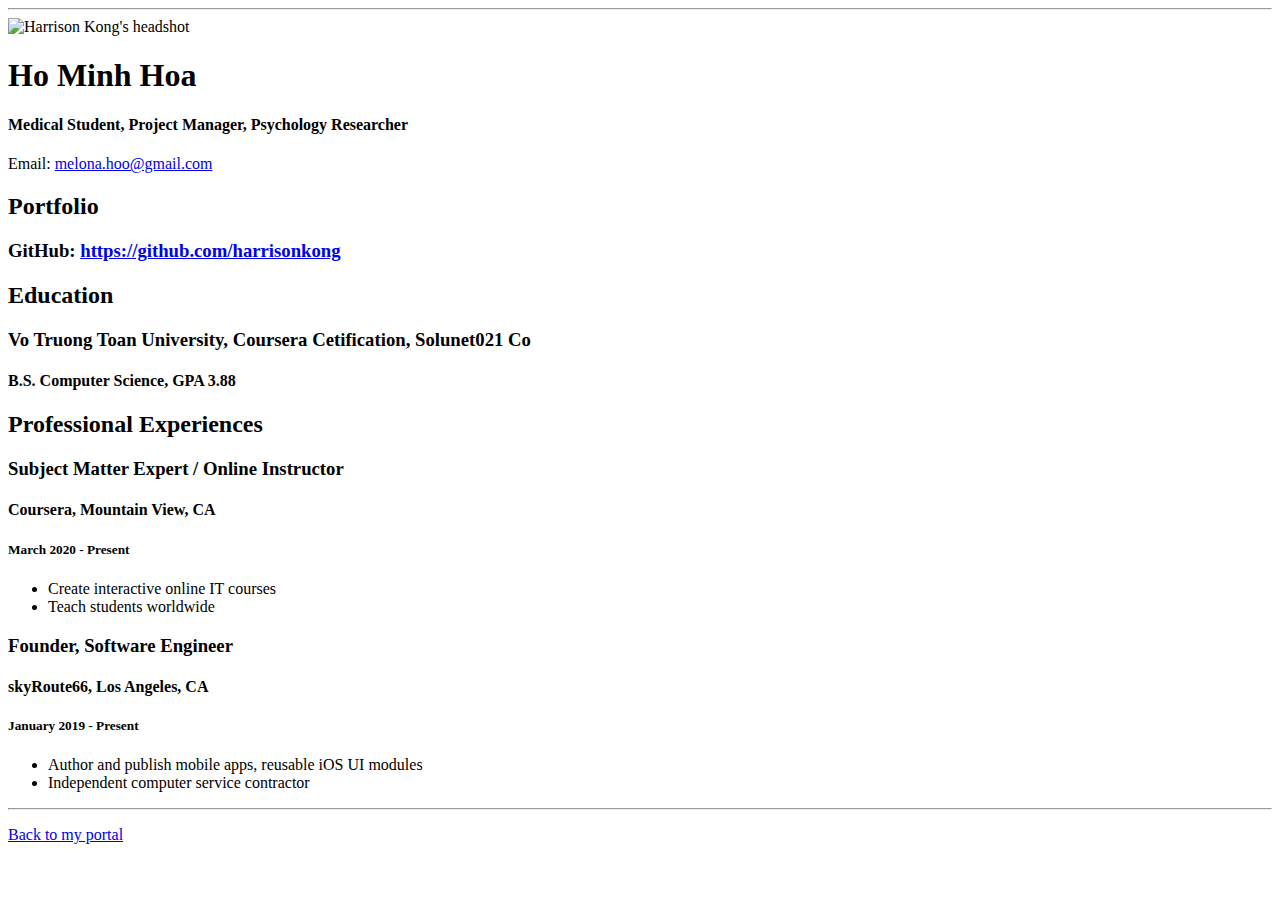
==== resume.html @ 5e651cae "Add files via upload" ====
<!doctype html>

<!-- this is a comment for human! -->

<html lang="en">

  <header>
    <title>Mel Ho's Resume</title>
    <link rel="stylesheet" href="css/master.css">
    <link rel="FaviconIcon" href="favicon.ico" type="image/x-icon">
    <link rel="shortcut" href="favicon.ico" type="image/x-icon"
    <meta name="viewpoint" content="width=device width, initial-scaled=1, shrink-to-fit=no">
    <meta name="name" content="Mel Ho's Portal">
    <meta name="robots" content="noindex, nofoloow">
  </header>

  <body>
    <hr>

    <img src="images/headshot.jpg" alt="Harrison Kong's headshot" width="20%">

    <h1>Ho Minh Hoa</h1>
    <h4>Medical Student, Project Manager, Psychology Researcher</h4>

    <p>Email: <a href="mailto:melona.hoo@gmail.com" target="_blank">melona.hoo@gmail.com</a></p>
    <!-- don't post physical address, personal phone number or other personal information on the web! -->

    <h2>Portfolio</h2>
      <h3>GitHub: <a href="https://github.com/harrisonkong" target="_blank">https://github.com/harrisonkong</a></h3>

    <h2>Education</h2>

    <h3>Vo Truong Toan University, Coursera Cetification, Solunet021 Co</h3>
    <h4>B.S. Computer Science, GPA 3.88</h4>

    <h2>Professional Experiences</h2>

    <h3>Subject Matter Expert / Online Instructor</h3>
    <h4>Coursera, Mountain View, CA</h4>
    <h5>March 2020 - Present</h5>
      <ul>
        <li>Create interactive online IT courses</li>
        <li>Teach students worldwide</li>
      </ul>

    <h3>Founder, Software Engineer</h3>
    <h4>skyRoute66, Los Angeles, CA</h4>
    <h5>January 2019 - Present</h5>
      <ul>
        <li>Author and publish mobile apps, reusable iOS UI modules</li>
        <li>Independent computer service contractor</li>
      </ul>
  </body>

  <footer>
  <hr>
  <p><a href="index.html">Back to my portal</a><p>
  </footer>

</html>
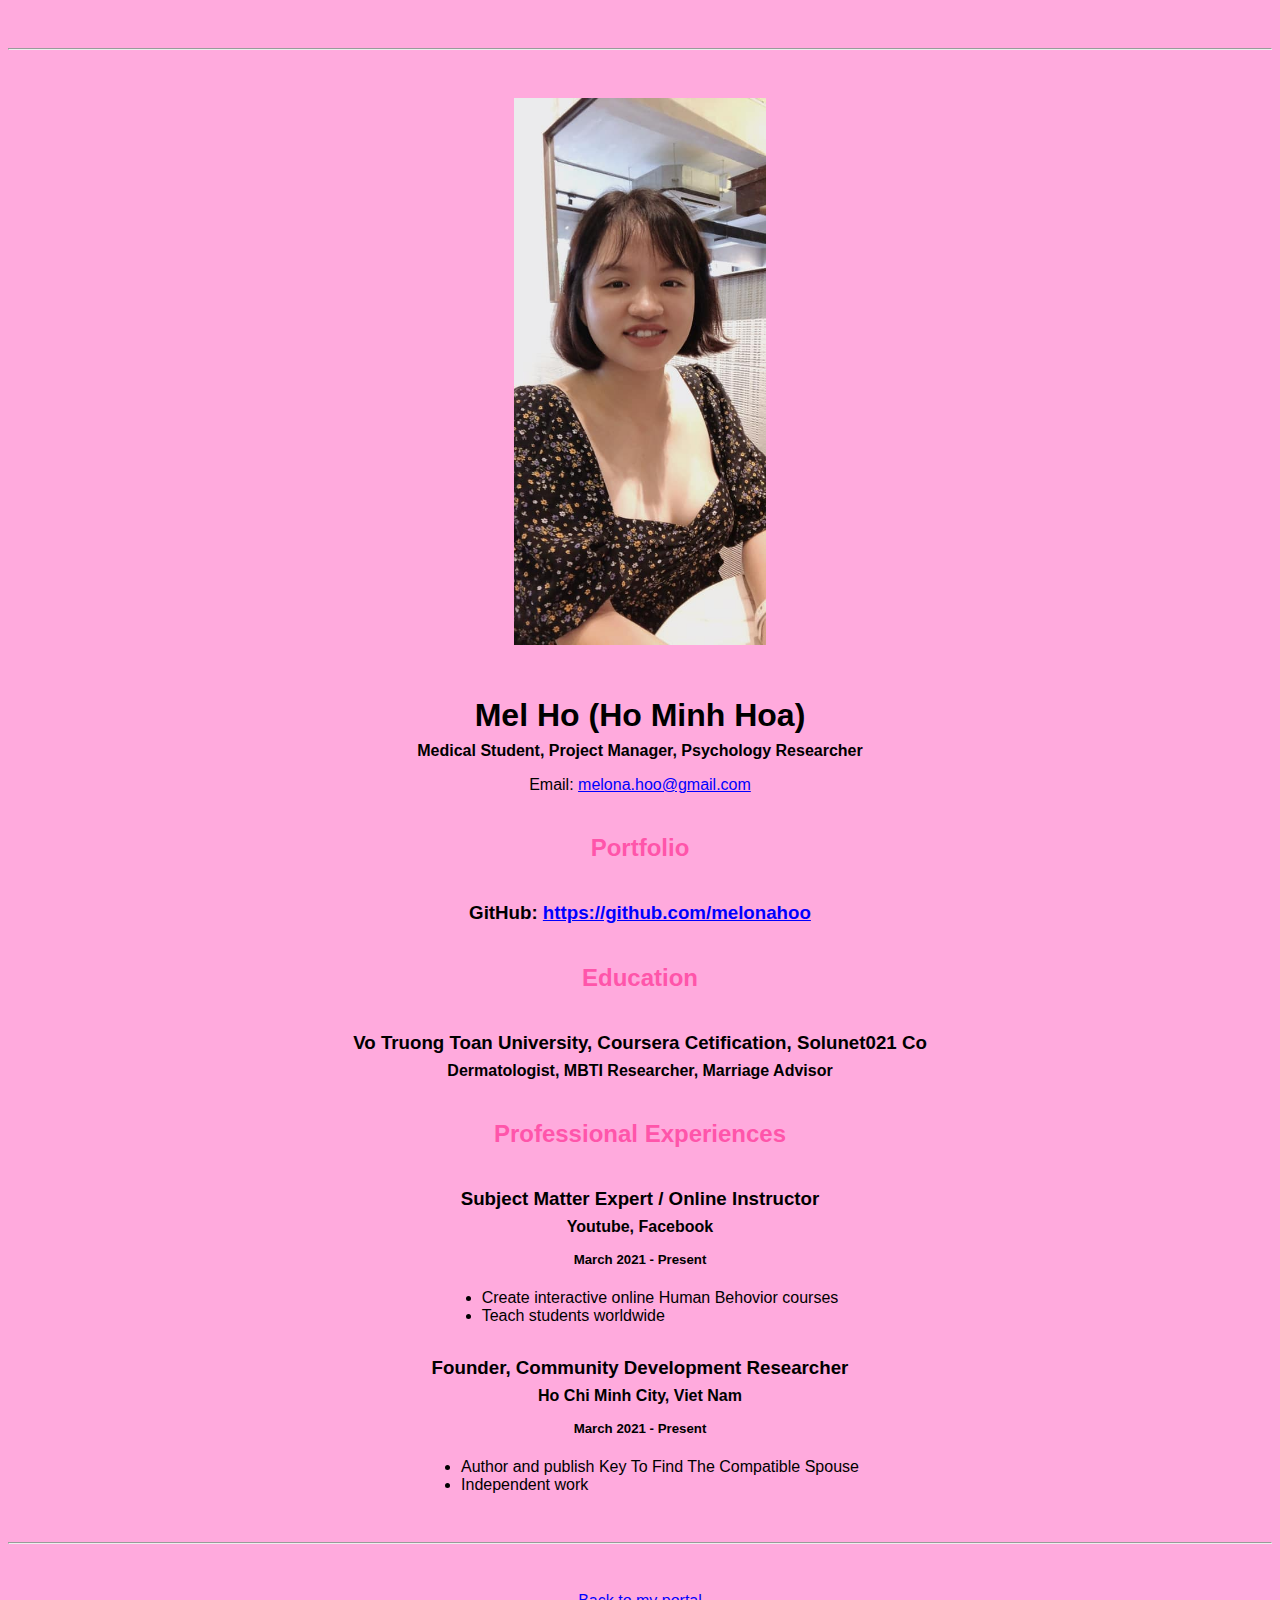
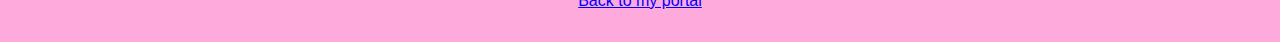
==== commit d71a8c10: "Add files via upload" ====
--- a/resume.html
+++ b/resume.html
@@ -17,38 +17,38 @@
   <body>
     <hr>
 
-    <img src="images/headshot.jpg" alt="Harrison Kong's headshot" width="20%">
+    <img src="images/banner1.jpg" alt="Mel Ho's headshot" width="20%">
 
-    <h1>Ho Minh Hoa</h1>
+    <h1>Mel Ho (Ho Minh Hoa)</h1>
     <h4>Medical Student, Project Manager, Psychology Researcher</h4>
 
     <p>Email: <a href="mailto:melona.hoo@gmail.com" target="_blank">melona.hoo@gmail.com</a></p>
     <!-- don't post physical address, personal phone number or other personal information on the web! -->
 
     <h2>Portfolio</h2>
-      <h3>GitHub: <a href="https://github.com/harrisonkong" target="_blank">https://github.com/harrisonkong</a></h3>
+      <h3>GitHub: <a href="https://github.com/melonahoo" target="_blank">https://github.com/melonahoo</a></h3>
 
     <h2>Education</h2>
 
     <h3>Vo Truong Toan University, Coursera Cetification, Solunet021 Co</h3>
-    <h4>B.S. Computer Science, GPA 3.88</h4>
+    <h4>Dermatologist, MBTI Researcher, Marriage Advisor</h4>
 
     <h2>Professional Experiences</h2>
 
     <h3>Subject Matter Expert / Online Instructor</h3>
-    <h4>Coursera, Mountain View, CA</h4>
-    <h5>March 2020 - Present</h5>
+    <h4>Youtube, Facebook</h4>
+    <h5>March 2021 - Present</h5>
       <ul>
-        <li>Create interactive online IT courses</li>
+        <li>Create interactive online Human Behovior courses</li>
         <li>Teach students worldwide</li>
       </ul>
 
-    <h3>Founder, Software Engineer</h3>
-    <h4>skyRoute66, Los Angeles, CA</h4>
-    <h5>January 2019 - Present</h5>
+    <h3>Founder, Community Development Researcher</h3>
+    <h4>Ho Chi Minh City, Viet Nam</h4>
+    <h5>March 2021 - Present</h5>
       <ul>
-        <li>Author and publish mobile apps, reusable iOS UI modules</li>
-        <li>Independent computer service contractor</li>
+        <li>Author and publish Key To Find The Compatible Spouse</li>
+        <li>Independent work</li>
       </ul>
   </body>
 
--- a/css/master.css
+++ b/css/master.css
@@ -0,0 +1,67 @@
+/* Cascading stylesheet for the website */
+
+/* Text inside these asterisks and slashes are comments for human */
+
+  a {
+    color:blue;
+    * set the text color to blue here */
+    text-decoration: none; /* This means we do not want hyperlinks to be underlined */
+  }
+
+  a:hover {
+    color: red;* set the text color to red here */
+    text-decoration: none; /* This means we do not want hyperlinks to be underlined */
+  }
+
+
+  body {
+    background-color: #FAD;
+    color: black;
+    font-family: Arial, Helvetica, sans-serif;
+    text-align: center;
+
+   }
+
+  footer {
+    margin-top: 2rem;
+    margin-bottom: 2rem;
+  }
+  title {color: white;}
+  h1 {
+
+    margin-bottom: 0.5rem;
+    margin-top: 3rem;
+   }
+
+  h2 {
+    color: #F5A;
+    margin-bottom: 2.5rem;
+    margin-top: 2.5rem;/* set the text color of to #075AAB here */
+    /* set both the bottom margin and top margin to 2.5rem here */
+   }
+
+  h3 {
+    margin-bottom: 0;
+    margin-top: 2rem;
+  }
+
+  h4 {
+    margin-bottom: 1rem;
+    margin-top: 0.5rem;
+  }
+
+  h5 {
+    margin-top: 0.5rem;
+  }
+
+  hr {
+    margin-bottom: 3rem;
+    margin-top: 3rem;
+  }
+
+  /* this controls how the bullet points in the resume page looks */
+  ul {
+    display: table;
+    margin: 0 auto;
+    text-align: left;
+  }
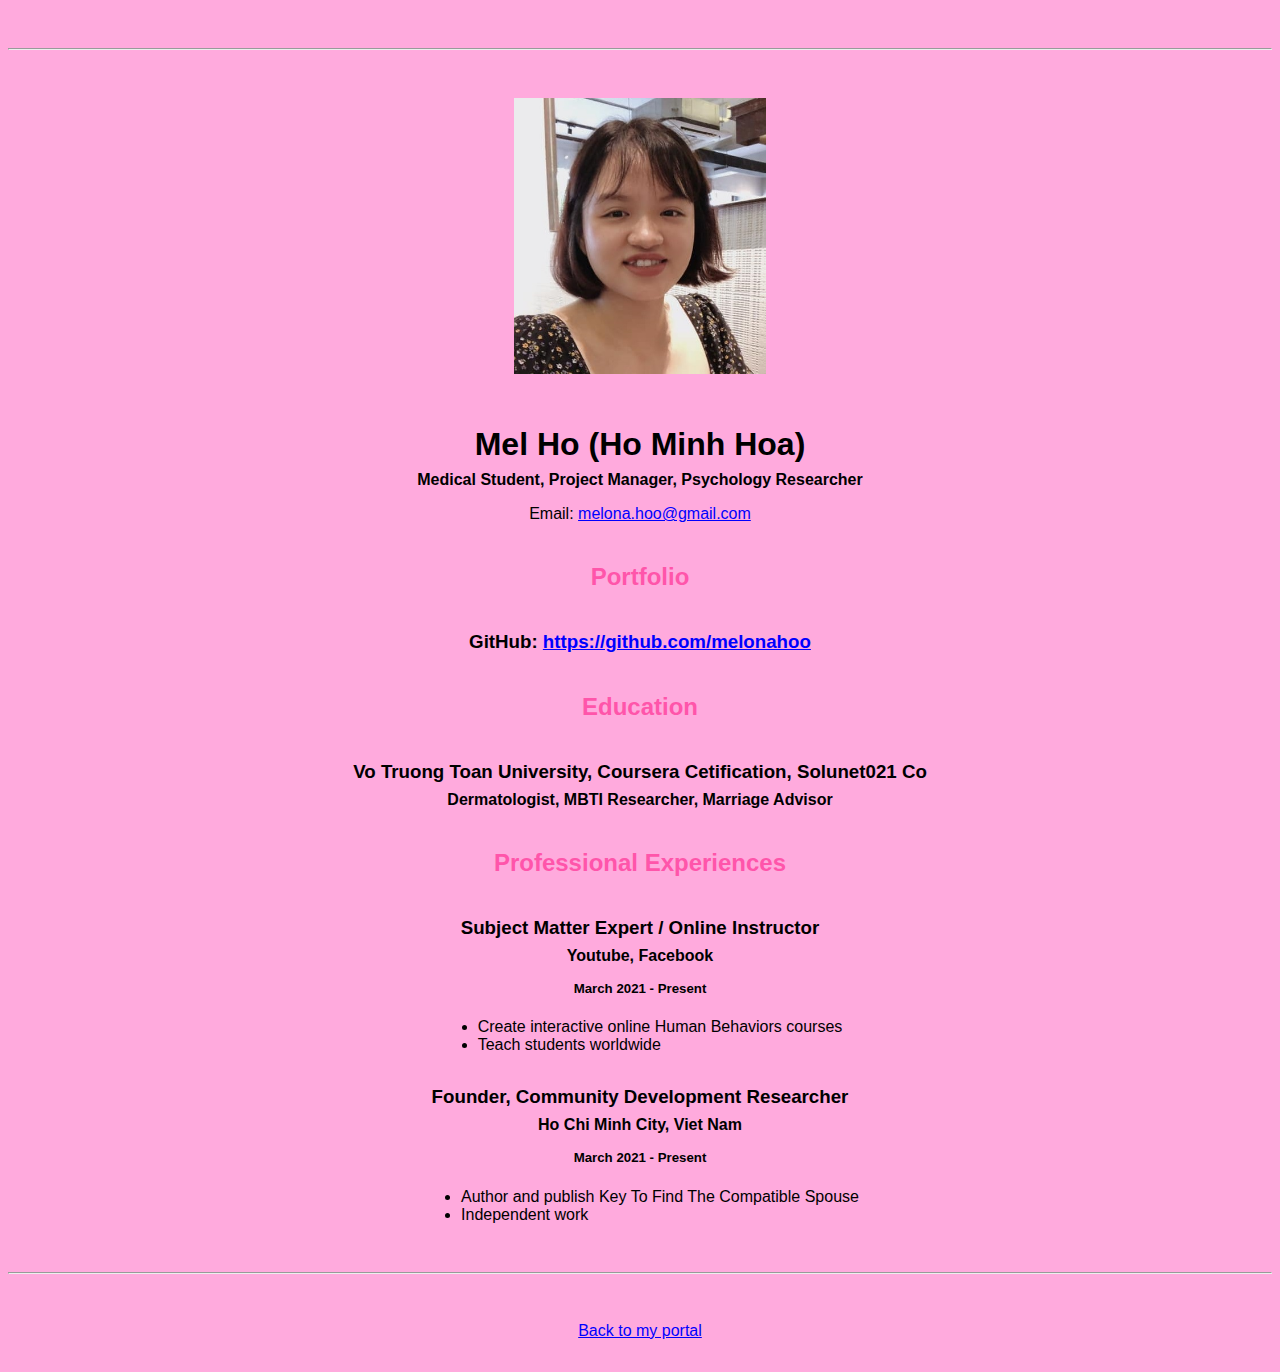
==== commit 4887cf23: "Update resume.html" ====
--- a/resume.html
+++ b/resume.html
@@ -39,7 +39,7 @@
     <h4>Youtube, Facebook</h4>
     <h5>March 2021 - Present</h5>
       <ul>
-        <li>Create interactive online Human Behovior courses</li>
+        <li>Create interactive online Human Behaviors courses</li>
         <li>Teach students worldwide</li>
       </ul>
 
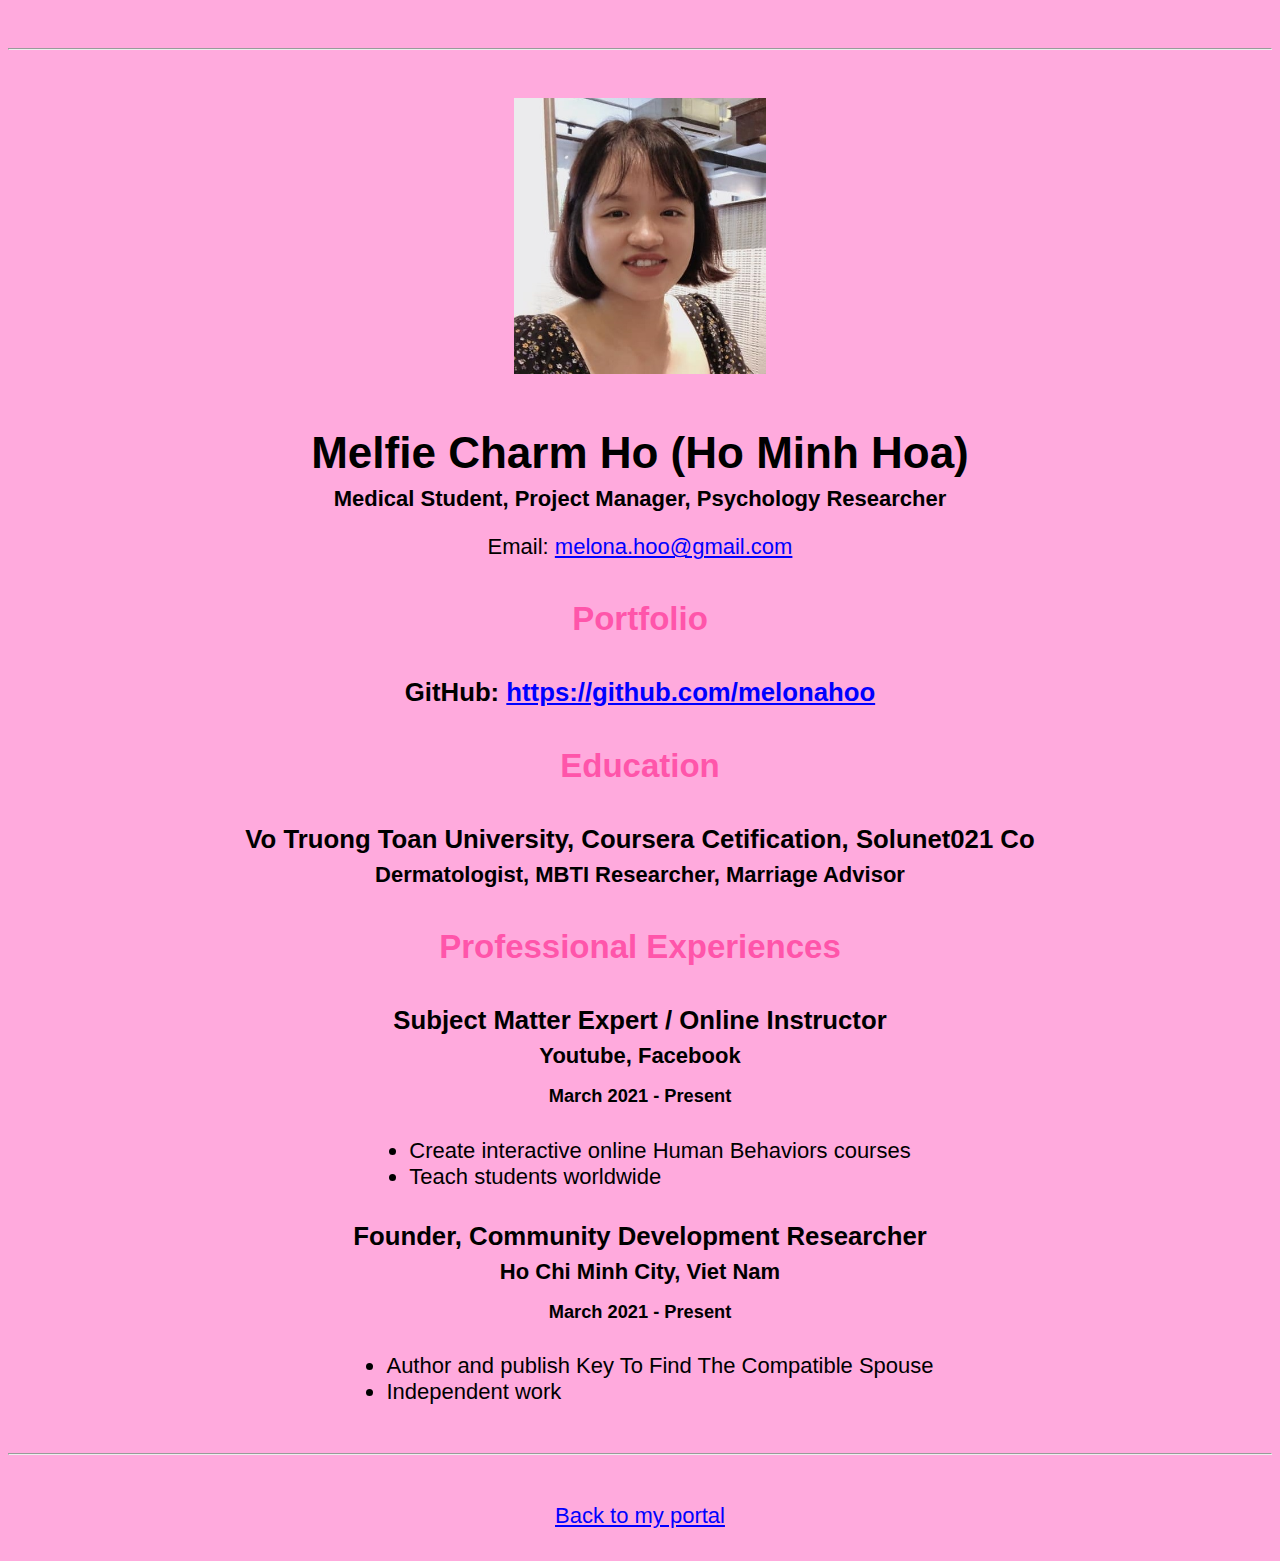
==== commit e408c04b: "Update resume.html" ====
--- a/resume.html
+++ b/resume.html
@@ -5,12 +5,12 @@
 <html lang="en">
 
   <header>
-    <title>Mel Ho's Resume</title>
+    <title>Melfie Charm Ho's Resume</title>
     <link rel="stylesheet" href="css/master.css">
     <link rel="FaviconIcon" href="favicon.ico" type="image/x-icon">
     <link rel="shortcut" href="favicon.ico" type="image/x-icon"
     <meta name="viewpoint" content="width=device width, initial-scaled=1, shrink-to-fit=no">
-    <meta name="name" content="Mel Ho's Portal">
+    <meta name="name" content="Melfie's Portal">
     <meta name="robots" content="noindex, nofoloow">
   </header>
 
@@ -19,7 +19,7 @@
 
     <img src="images/banner1.jpg" alt="Mel Ho's headshot" width="20%">
 
-    <h1>Mel Ho (Ho Minh Hoa)</h1>
+    <h1>Melfie Charm Ho (Ho Minh Hoa)</h1>
     <h4>Medical Student, Project Manager, Psychology Researcher</h4>
 
     <p>Email: <a href="mailto:melona.hoo@gmail.com" target="_blank">melona.hoo@gmail.com</a></p>
--- a/css/master.css
+++ b/css/master.css
@@ -19,6 +19,7 @@
     color: black;
     font-family: Arial, Helvetica, sans-serif;
     text-align: center;
+    font-size: 22px;
 
    }
 
@@ -26,7 +27,7 @@
     margin-top: 2rem;
     margin-bottom: 2rem;
   }
-  title {color: white;}
+  
   h1 {
 
     margin-bottom: 0.5rem;
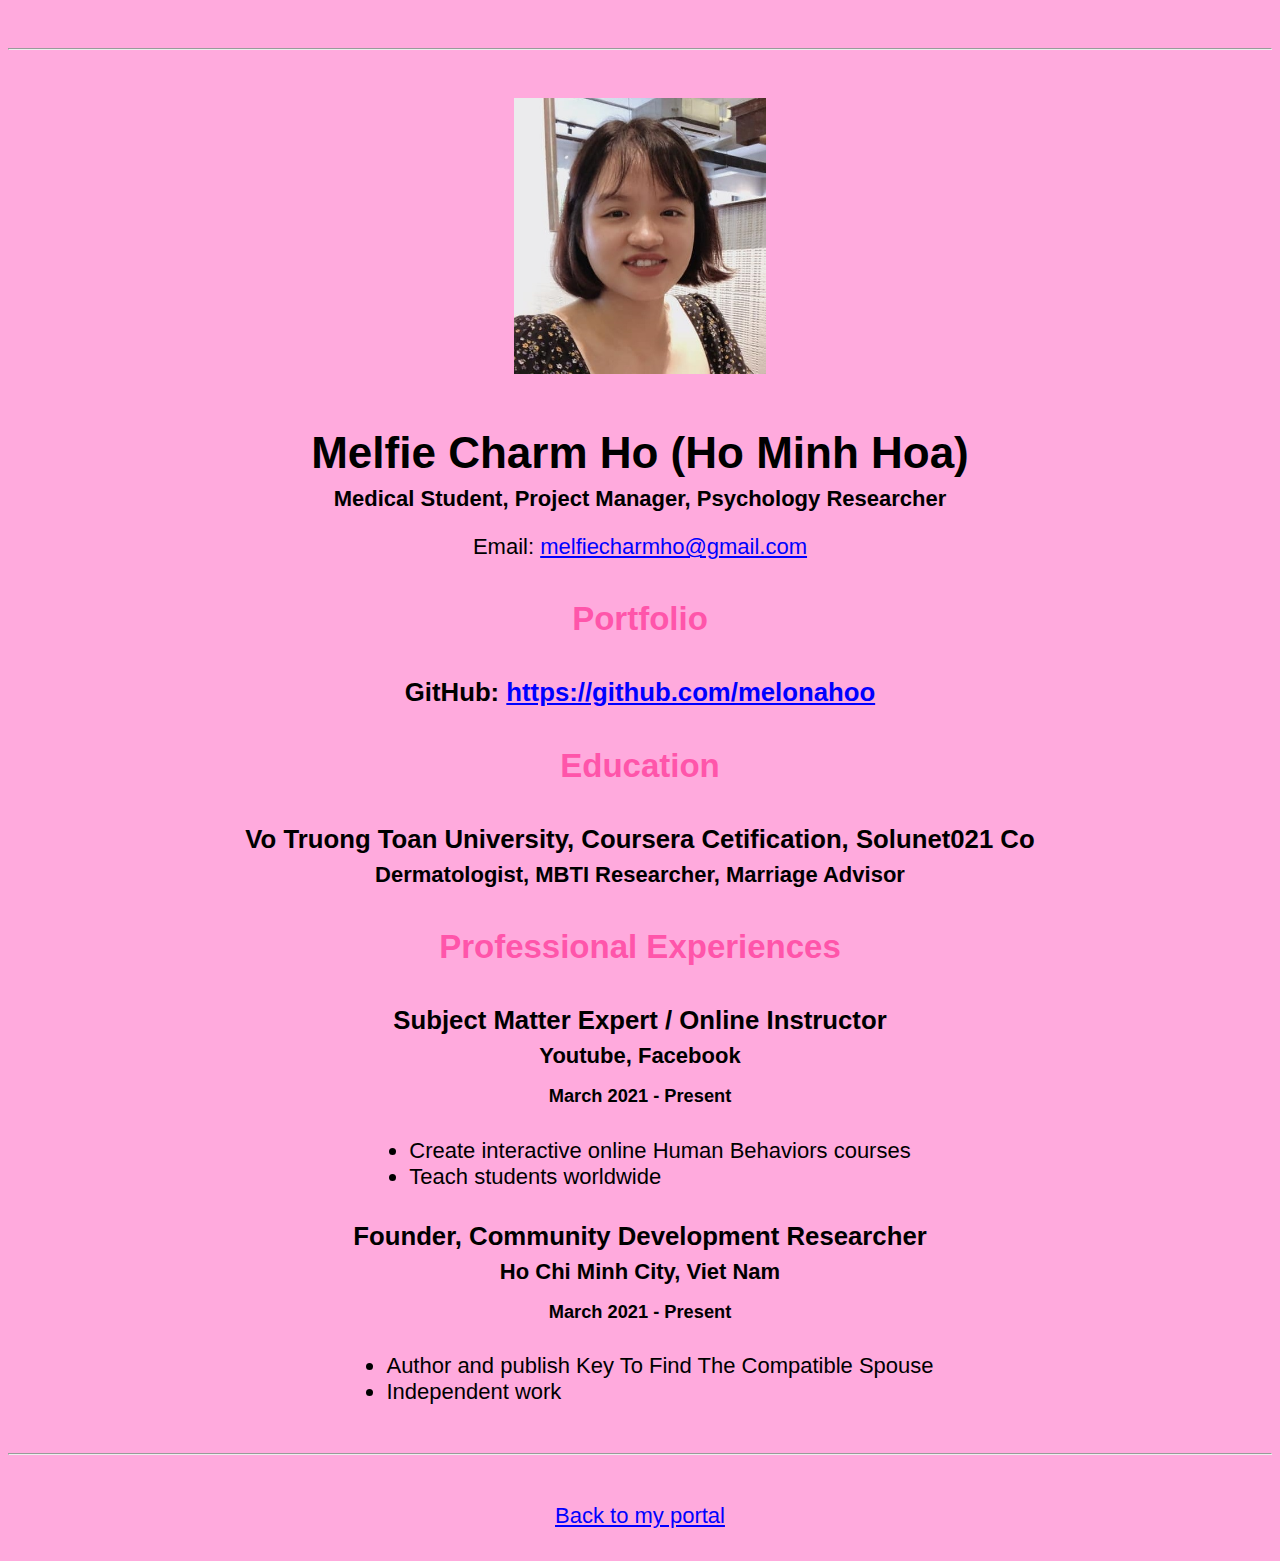
==== commit f61aa296: "Update resume.html" ====
--- a/resume.html
+++ b/resume.html
@@ -22,7 +22,7 @@
     <h1>Melfie Charm Ho (Ho Minh Hoa)</h1>
     <h4>Medical Student, Project Manager, Psychology Researcher</h4>
 
-    <p>Email: <a href="mailto:melona.hoo@gmail.com" target="_blank">melona.hoo@gmail.com</a></p>
+    <p>Email: <a href="mailto:melfiecharmho@gmail.com" target="_blank">melfiecharmho@gmail.com</a></p>
     <!-- don't post physical address, personal phone number or other personal information on the web! -->
 
     <h2>Portfolio</h2>
